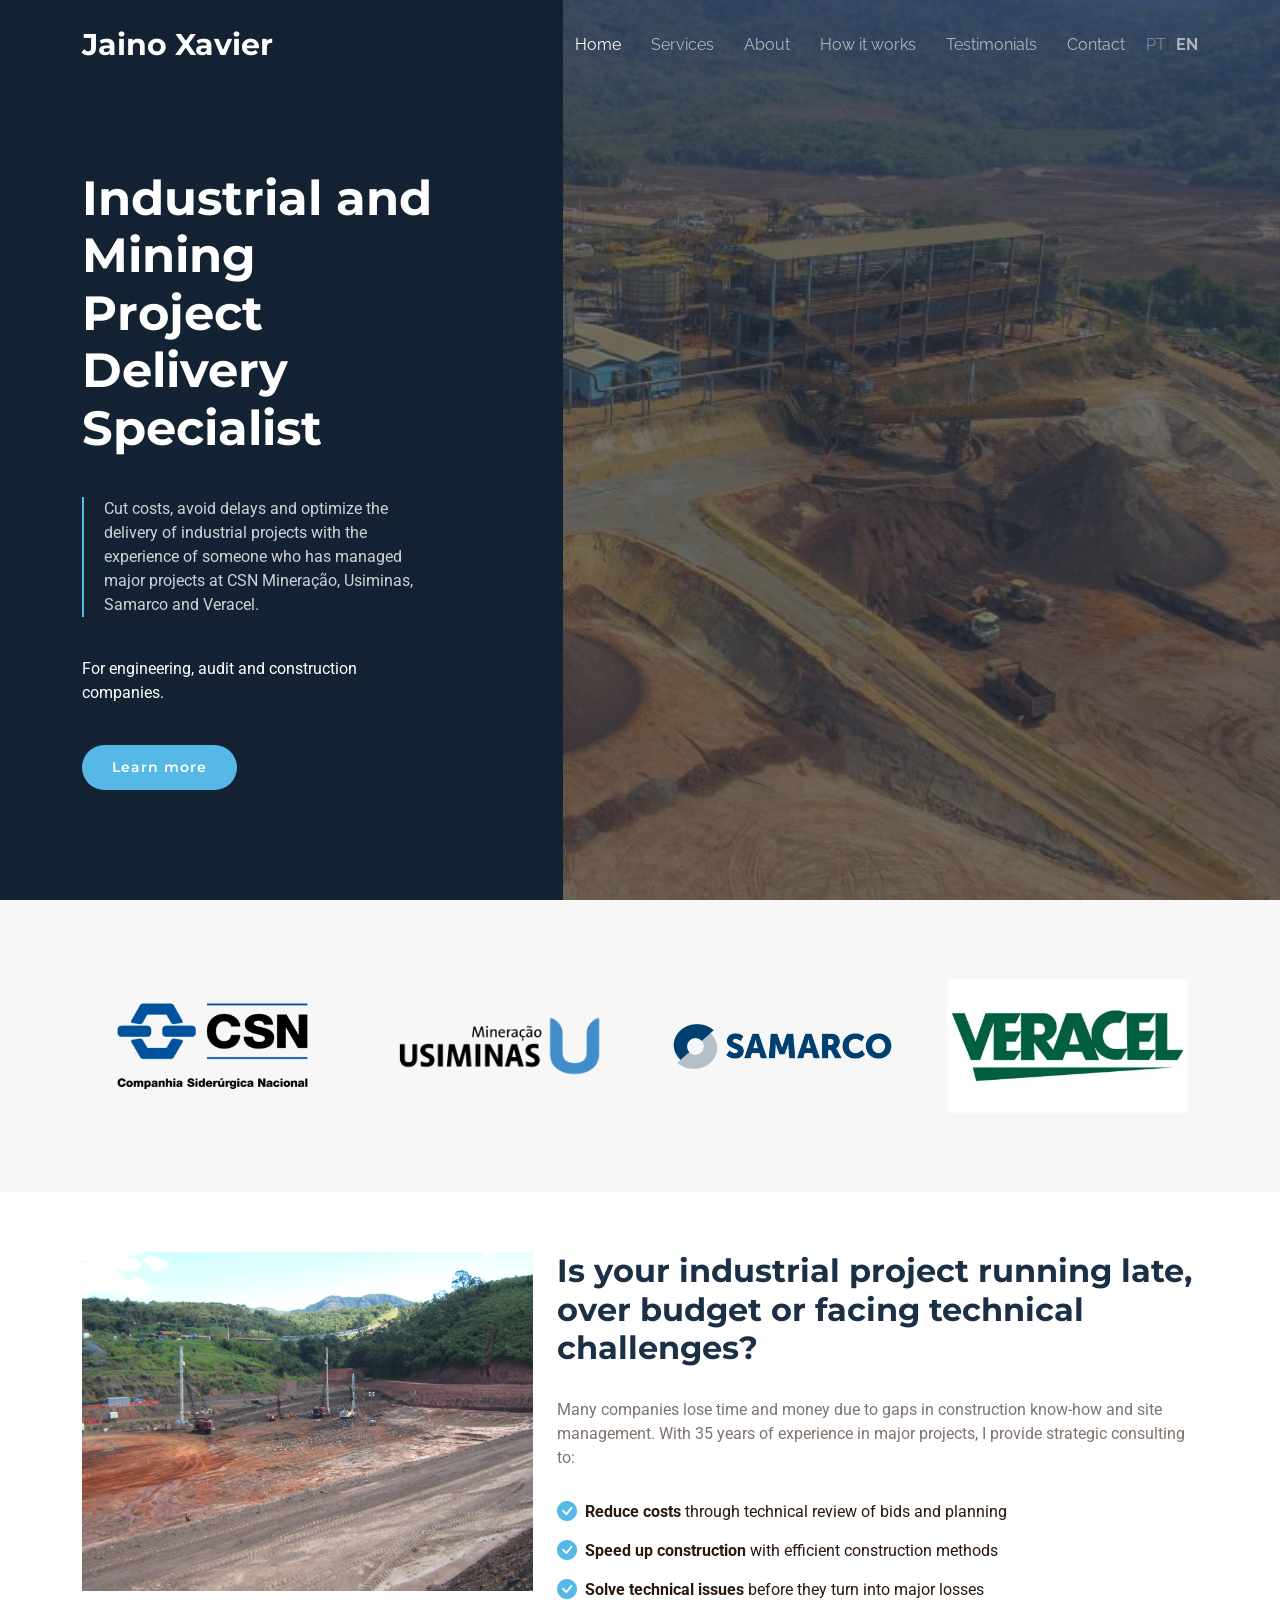
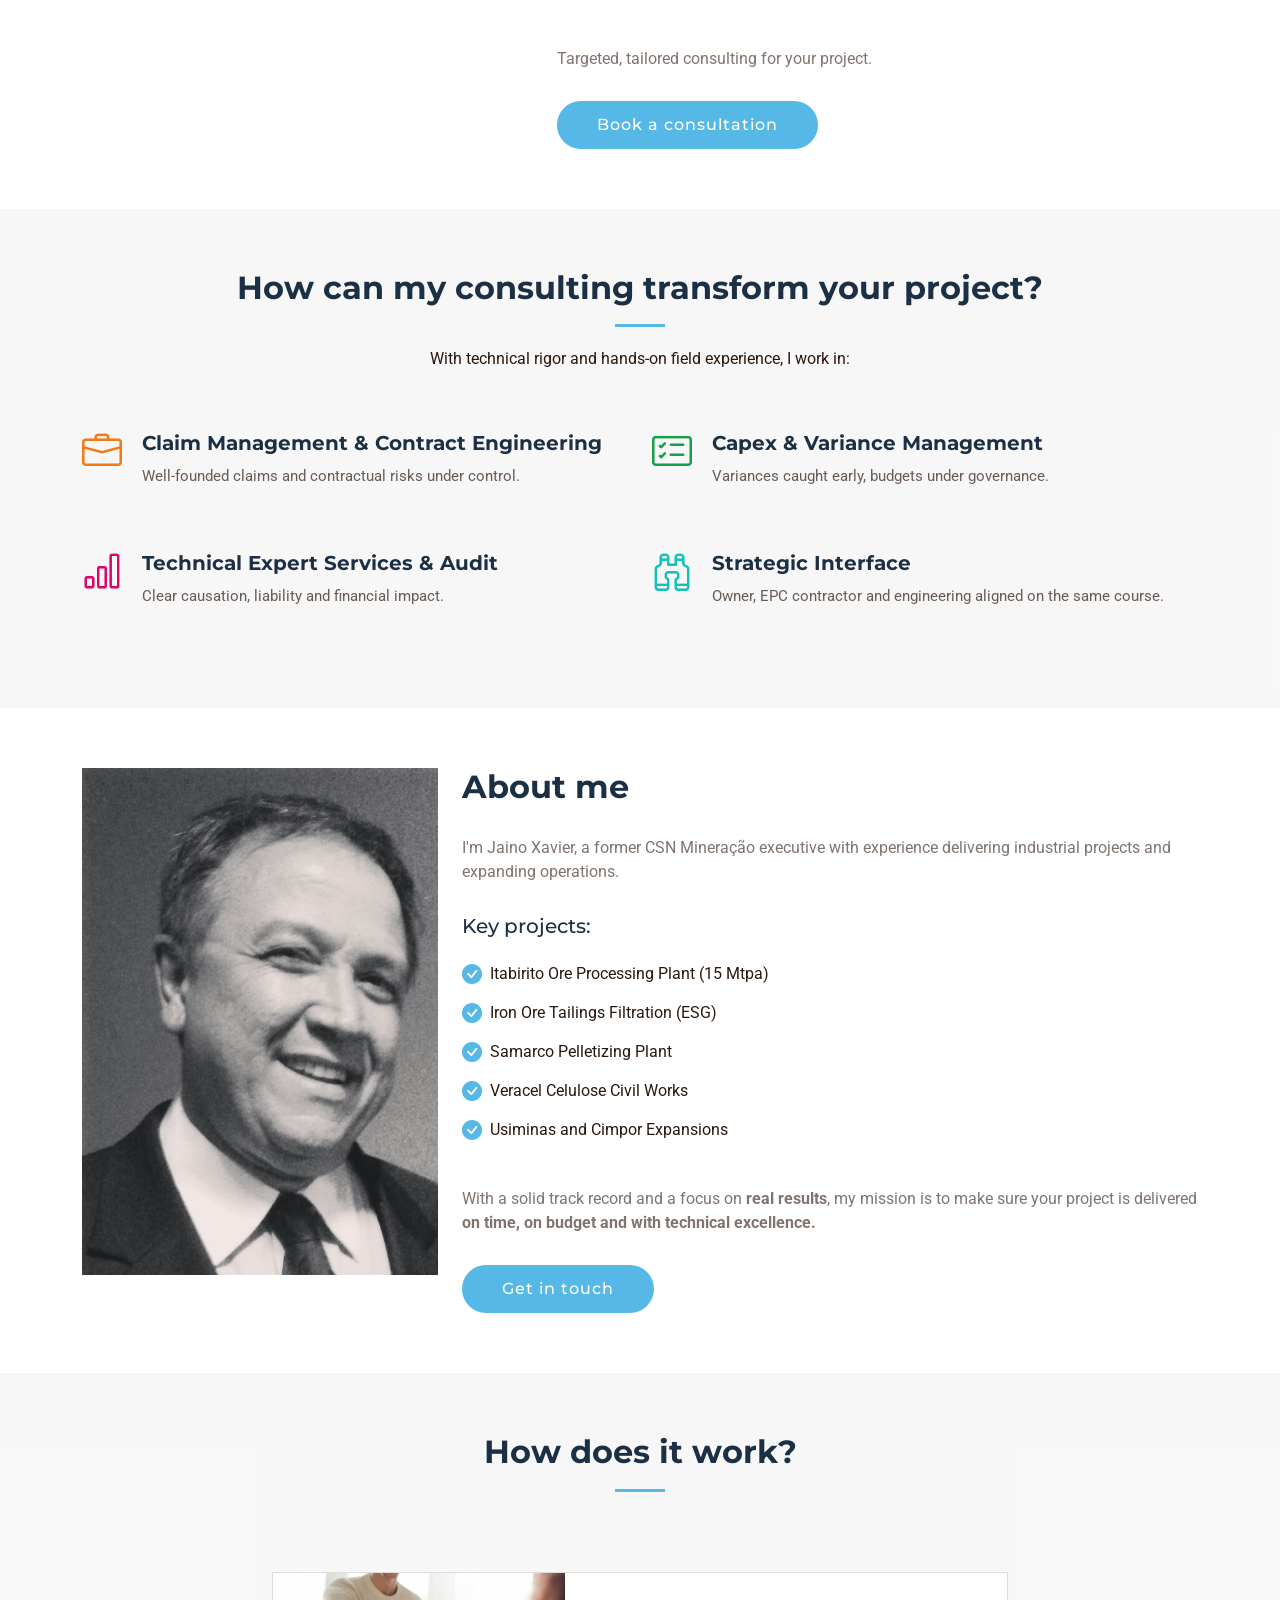
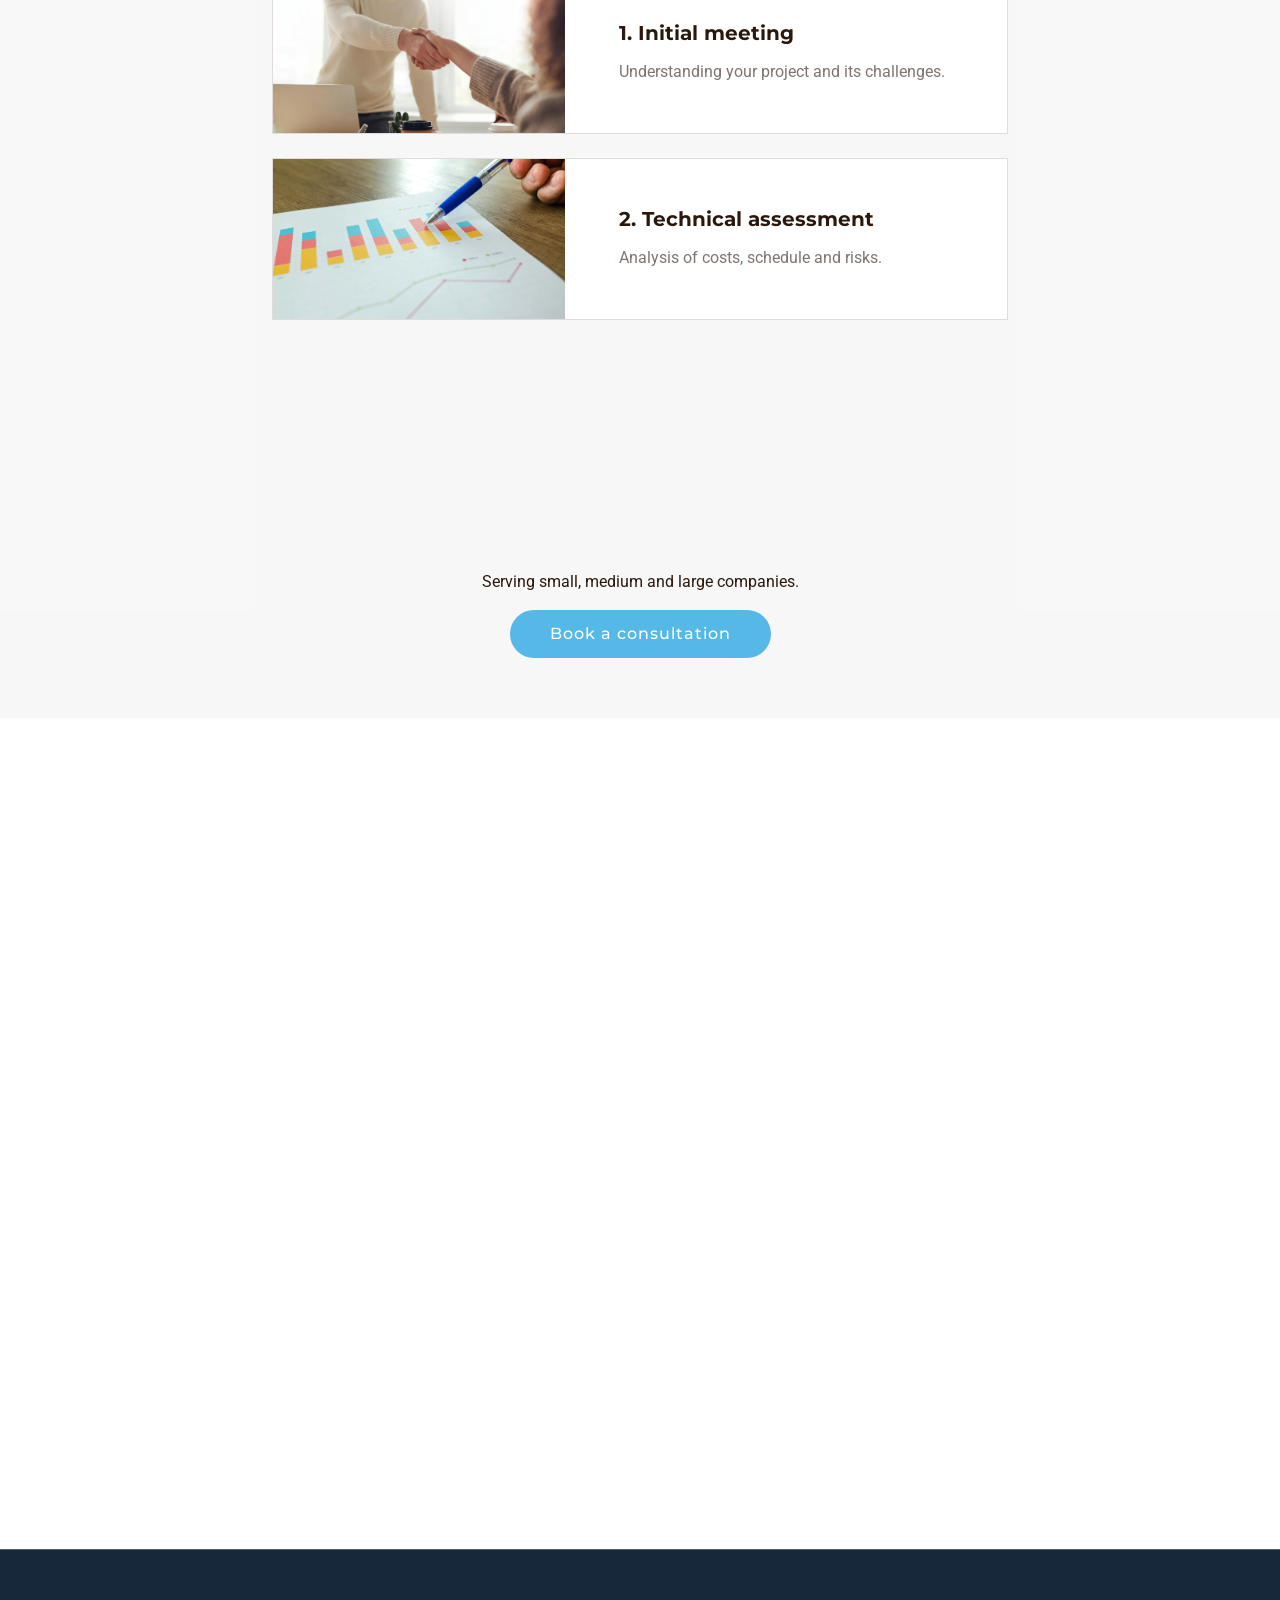
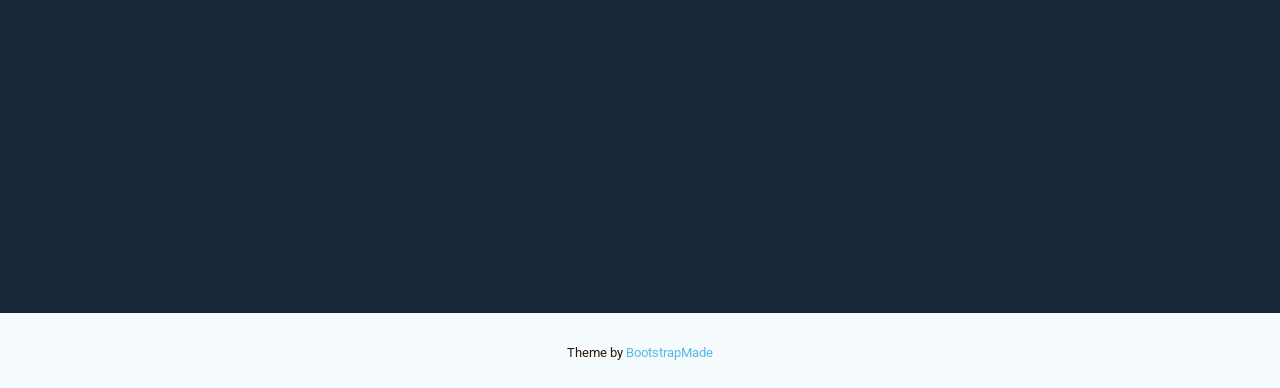
==== en/index.html @ 0fb15912 "Create index.html adicionada versao em ingles" ====
<!DOCTYPE html>
<html lang="en">

<head>
  <meta charset="utf-8">
  <meta content="width=device-width, initial-scale=1.0" name="viewport">
  <title>Jaino Xavier | Engineering & Infrastructure Consulting</title>
  <meta name="description" content="Independent engineering and construction consulting: infrastructure, concessions, water and sanitation, and industrial projects. Claim management, Capex control and technical expert services, with 35 years of experience.">
  <meta name="keywords" content="engineering consulting, construction consultant, construction management, infrastructure, concessions, water and sanitation, industrial projects, mining, claim management, construction claims, contract engineering, Capex management, engineering expert witness, construction audit, project planning, constructability, EPC, Brazil, Jaino Xavier">

  <link rel="alternate" hreflang="pt-BR" href="https://tuia.github.io/jaino/">
  <link rel="alternate" hreflang="en" href="https://tuia.github.io/jaino/en/">
  <link rel="alternate" hreflang="x-default" href="https://tuia.github.io/jaino/">

  <!-- Favicons -->
  <link rel="icon" href="../assets/img/favicon.svg" type="image/svg+xml">
  <link rel="icon" href="../assets/img/favicon-32x32.png" sizes="32x32" type="image/png">
  <link rel="icon" href="../assets/img/favicon-16x16.png" sizes="16x16" type="image/png">
  <link rel="apple-touch-icon" href="../assets/img/apple-touch-icon.png">

  <!-- Fonts -->
  <link href="https://fonts.googleapis.com" rel="preconnect">
  <link href="https://fonts.gstatic.com" rel="preconnect" crossorigin>
  <link href="https://fonts.googleapis.com/css2?family=Roboto:ital,wght@0,100;0,300;0,400;0,500;0,700;0,900;1,100;1,300;1,400;1,500;1,700;1,900&family=Montserrat:ital,wght@0,100;0,200;0,300;0,400;0,500;0,600;0,700;0,800;0,900;1,100;1,200;1,300;1,400;1,500;1,600;1,700;1,800;1,900&family=Raleway:ital,wght@0,100;0,200;0,300;0,400;0,500;0,600;0,700;0,800;0,900;1,100;1,200;1,300;1,400;1,500;1,600;1,700;1,800;1,900&display=swap" rel="stylesheet">

  <!-- Vendor CSS Files -->
  <link href="../assets/vendor/bootstrap/css/bootstrap.min.css" rel="stylesheet">
  <link href="../assets/vendor/bootstrap-icons/bootstrap-icons.css" rel="stylesheet">
  <link href="../assets/vendor/aos/aos.css" rel="stylesheet">
  <link href="../assets/vendor/swiper/swiper-bundle.min.css" rel="stylesheet">

  <!-- Main CSS File -->
  <link href="../assets/css/main.css" rel="stylesheet">

  <!-- Language switcher -->
  <style>
    .navmenu .lang-switch { display: flex; align-items: center; }
    .navmenu .lang-switch span { opacity: .4; }
    .navmenu .lang-switch a { padding-left: 6px; padding-right: 6px; }
    .navmenu .lang-switch a:not(.active-lang) { opacity: .6; }
    .navmenu .lang-switch a:not(.active-lang):hover { opacity: 1; }
    .navmenu .lang-switch a.active-lang { font-weight: 700; }
    @media (max-width: 1199px) { .navmenu .lang-switch { padding: 10px 14px; } .navmenu .lang-switch a { padding: 0 6px; } }
  </style>


  <!-- =======================================================
  * Template Name: Nova
  * Template URL: https://bootstrapmade.com/nova-bootstrap-business-template/
  * Updated: Aug 07 2024 with Bootstrap v5.3.3
  * Author: BootstrapMade.com
  * License: https://bootstrapmade.com/license/
  ======================================================== -->
</head>

<body class="index-page">

  <header id="header" class="header d-flex align-items-center fixed-top">
    <div class="container-fluid container-xl position-relative d-flex align-items-center justify-content-between">

      <a href="./" class="logo d-flex align-items-center">
        <h1 class="sitename">Jaino Xavier</h1>
      </a>

      <nav id="navmenu" class="navmenu">
        <ul>
          <li><a href="./" class="active">Home<br></a></li>
          <li><a href="#servicos">Services</a></li>
          <li><a href="#sobre-mim">About</a></li>
          <li><a href="#como-funciona">How it works</a></li>
          <li><a href="#depoimentos">Testimonials</a></li>
          <li><a href="#contato">Contact</a></li>
          <li class="lang-switch"><a href="../" lang="pt-BR" hreflang="pt-BR" title="Português">PT</a><span>|</span><a href="./" class="active-lang" aria-current="true" lang="en">EN</a></li>
        </ul>
        <i class="mobile-nav-toggle d-xl-none bi bi-list"></i>
      </nav>

    </div>
  </header>

  <main class="main">

    <!-- Hero Section -->
    <section id="hero" class="hero section dark-background">

      <img src="../assets/img/hero-bg.jpg" alt="" data-aos="fade-in">

      <div class="container">
        <div class="row">
          <div class="col-xl-4">
            <h1 data-aos="fade-up">Industrial and Mining Project Delivery Specialist</h1>
            <blockquote data-aos="fade-up" data-aos-delay="100">
              <p>Cut costs, avoid delays and optimize the delivery of industrial projects with the experience of someone who has managed major projects at CSN Mineração, Usiminas, Samarco and Veracel.</p>
            </blockquote>
            <p class="pb-4">For engineering, audit and construction companies.</p>
            <div class="d-flex" data-aos="fade-up" data-aos-delay="200">
              <a href="#servicos" class="btn-get-started">Learn more</a>
            </div>
          </div>
        </div>
      </div>
    </section>

    <!-- Clients Section -->
    <section id="clients" class="clients section background-gray">
      <!-- <h2 class="text-center mb-4">Trabalhos anteriores</h2> -->
      <div class="container">
        <div><img src="../assets/img/clientes/csn2.png" class="img-fluid" alt=""></div>
        <div><img src="../assets/img/clientes/usiminas.png" class="img-fluid" alt=""></div>
        <div><img src="../assets/img/clientes/samarco.png" class="img-fluid" alt=""></div>
        <div><img src="../assets/img/clientes/veracel.webp" class="img-fluid" alt=""></div>
      </div>
    </section>

    <!-- About Section -->
    <section id="servicos" class="about section">

      <div class="container">
        <div class="row gy-4" data-aos="fade-up" data-aos-delay="100">
          <div class="col-lg-5">
            <img src="../assets/img/site.jpg" class="img-fluid" alt="">
          </div>
          <div class="col-lg-7" data-aos="fade-up" data-aos-delay="200">
            <div class="content">
              <h3>Is your industrial project running late, over budget or facing technical challenges?</h3>
              <p>
                Many companies lose time and money due to gaps in construction know-how and site management. With 35 years of experience in major projects, I provide strategic consulting to:
              </p>
              <ul>
                <li><i class="bi bi-check-circle-fill"></i> <span><strong>Reduce costs</strong> through technical review of bids and planning</span></li>
                <li><i class="bi bi-check-circle-fill"></i> <span><strong>Speed up construction</strong> with efficient construction methods</span></li>
                <li><i class="bi bi-check-circle-fill"></i> <span><strong>Solve technical issues</strong> before they turn into major losses</span></li>
              </ul>
              <div class="mobile-text-center">
                <p>Targeted, tailored consulting for your project.</p>
                <a href="mailto:jainohenrique@gmail.com" class="cta-btn">Book a consultation</a>
              </div>
            </div>
          </div>
        </div>
      </div>
    </section>


    <!-- Services Section -->
    <section id="" class="services section background-gray">

      <!-- Section Title -->
      <div class="container section-title" data-aos="fade-up">
        <h2>How can my consulting transform your project?</h2>
        <p>With technical rigor and hands-on field experience, I work in:</p>
      </div><!-- End Section Title -->

      <div class="container">

        <div class="row gy-4">

          <div class="col-lg-6 col-md-6 service-item d-flex" data-aos="fade-up" data-aos-delay="100">
            <div class="icon flex-shrink-0"><i class="bi bi-briefcase" style="color: #f57813;"></i></div>
            <div>
              <h4 class="title">Claim Management & Contract Engineering</h4>
              <p class="description">Well-founded claims and contractual risks under control.</p>
            </div>
          </div>
          <!-- End Service Item -->

          <div class="col-lg-6 col-md-6 service-item d-flex" data-aos="fade-up" data-aos-delay="200">
            <div class="icon flex-shrink-0"><i class="bi bi-card-checklist" style="color: #15a04a;"></i></div>
            <div>
              <h4 class="title">Capex & Variance Management</h4>
              <p class="description">Variances caught early, budgets under governance.</p>
            </div>
          </div><!-- End Service Item -->

          <div class="col-lg-6 col-md-6 service-item d-flex" data-aos="fade-up" data-aos-delay="300">
            <div class="icon flex-shrink-0"><i class="bi bi-bar-chart" style="color: #d90769;"></i></div>
            <div>
              <h4 class="title">Technical Expert Services & Audit</h4>
              <p class="description">Clear causation, liability and financial impact.</p>
            </div>
          </div><!-- End Service Item -->

          <div class="col-lg-6 col-md-6 service-item d-flex" data-aos="fade-up" data-aos-delay="400">
            <div class="icon flex-shrink-0"><i class="bi bi-binoculars" style="color: #15bfbc;"></i></div>
            <div>
              <h4 class="title">Strategic Interface</h4>
              <p class="description">Owner, EPC contractor and engineering aligned on the same course.</p>
            </div>
          </div><!-- End Service Item -->


        </div>

      </div>

    </section><!-- /Services Section -->


    <!-- About Section -->
    <section id="sobre-mim" class="about section">

      <div class="container">
        <div class="row gy-4" data-aos="fade-up" data-aos-delay="100">
          <div class="col-lg-4">
            <img src="../assets/img/profile-pic.JPG" class="img-fluid" alt="">
          </div>
          <div class="col-lg-8" data-aos="fade-up" data-aos-delay="200">
            <div class="content">
              <h3>About me</h3>
              <p>
                I'm Jaino Xavier, a former CSN Mineração executive with experience delivering industrial projects and expanding operations.
              </p>
              <h5 class="mb-4">Key projects:</h5>
              <ul>
                <li><i class="bi bi-check-circle-fill"></i> <span>Itabirito Ore Processing Plant (15 Mtpa)</span></li>
                <li><i class="bi bi-check-circle-fill"></i> <span>Iron Ore Tailings Filtration (ESG)</span></li>
                <li><i class="bi bi-check-circle-fill"></i> <span>Samarco Pelletizing Plant</span></li>
                <li><i class="bi bi-check-circle-fill"></i> <span>Veracel Celulose Civil Works</span></li>
                <li><i class="bi bi-check-circle-fill"></i> <span>Usiminas and Cimpor Expansions</span></li>
              </ul>
              <div class="mobile-text-center">
                <p>With a solid track record and a focus on <strong>real results</strong>, my mission is to make sure your project is delivered <strong>on time, on budget and with technical excellence.</strong></p>
                <a href="mailto:jainohenrique@gmail.com" class="cta-btn">Get in touch</a>
              </div>
            </div>
          </div>
        </div>
      </div>
    </section>


    <!-- Service Cards Section -->
    <section id="como-funciona" class="service-cards section background-gray">

      <div class="container section-title" data-aos="fade-up">
        <h2>How does it work?</h2>
      </div>

      <div class="container">
        <div class="row gy-4">
          <div class="col-md-8 offset-md-2">

            <div class="card-item mb-4" data-aos="fade-up" data-aos-delay="100">
              <div class="row">
                <div class="col-xl-5">
                  <div class="card-bg"><img src="../assets/img/reuniao.jpg" alt=""></div>
                </div>
                <div class="col-xl-7 d-flex align-items-center">
                  <div class="card-body">
                    <h4 class="card-title">1. Initial meeting</h4>
                    <p>Understanding your project and its challenges.</p>
                  </div>
                </div>
              </div>
            </div><!-- End Card Item -->

              <div class="card-item mb-4" data-aos="fade-up" data-aos-delay="100">
                <div class="row">
                  <div class="col-xl-5">
                    <div class="card-bg"><img src="../assets/img/analise.jpg" alt=""></div>
                  </div>
                  <div class="col-xl-7 d-flex align-items-center">
                    <div class="card-body">
                      <h4 class="card-title">2. Technical assessment</h4>
                      <p>Analysis of costs, schedule and risks.</p>
                    </div>
                  </div>
                </div>
              </div><!-- End Card Item -->

              <div class="card-item mb-4" data-aos="fade-up" data-aos-delay="100">
                <div class="row">
                  <div class="col-xl-5">
                    <div class="card-bg"><img src="../assets/img/consultoria.jpg" alt=""></div>
                  </div>
                  <div class="col-xl-7 d-flex align-items-center">
                    <div class="card-body">
                      <h4 class="card-title">3. Strategic consulting</h4>
                      <p>Technical solutions to optimize your project.</p>
                    </div>
                  </div>
                </div>
              </div><!-- End Card Item -->

              <div class="text-center" style="padding-top: 40px;">
                <p>Serving small, medium and large companies.</p>
                <a href="mailto:jainohenrique@gmail.com" class="cta-btn">Book a consultation</a>
              </div>

          </div>
        </div>
      </div>

    </section><!-- /Service Cards Section -->

    <!-- Testimonials Section -->
    <section id="depoimentos" class="testimonials section">

      <!-- Section Title -->
      <div class="container section-title" data-aos="fade-up">
        <h2>Testimonials</h2>
      </div><!-- End Section Title -->

      <div class="container" data-aos="fade-up" data-aos-delay="100">

        <div class="swiper init-swiper">
          <script type="application/json" class="swiper-config">
            {
              "loop": true,
              "speed": 600,
              "autoplay": {
                "delay": 5000
              },
              "slidesPerView": "auto",
              "pagination": {
                "el": ".swiper-pagination",
                "type": "bullets",
                "clickable": true
              },
              "breakpoints": {
                "320": {
                  "slidesPerView": 1,
                  "spaceBetween": 40
                },
                "1200": {
                  "slidesPerView": 3,
                  "spaceBetween": 1
                }
              }
            }
          </script>
          <div class="swiper-wrapper">

            <div class="swiper-slide">
              <div class="testimonial-item">
                <div class="stars">
                  <i class="bi bi-star-fill"></i><i class="bi bi-star-fill"></i><i class="bi bi-star-fill"></i><i class="bi bi-star-fill"></i><i class="bi bi-star-fill"></i>
                </div>
                <p>
                  Jaino is an excellent manager with exceptional skills in leading and guiding teams.
                </p>
                <div class="profile mt-auto">
                  <img src="../assets/img/depoimentos/renato.jpeg" class="testimonial-img" alt="">
                  <h3>Renato F</h3>
                  <h4>Project Coordinator</h4>
                </div>
              </div>
            </div><!-- End testimonial item -->

            <div class="swiper-slide">
              <div class="testimonial-item">
                <div class="stars">
                  <i class="bi bi-star-fill"></i><i class="bi bi-star-fill"></i><i class="bi bi-star-fill"></i><i class="bi bi-star-fill"></i><i class="bi bi-star-fill"></i>
                </div>
                <p>
                  Jaino is an excellent professional with extensive experience in project management and delivery. We worked together at the CSN group on the engineering and delivery of infrastructure works, electromechanical installation and commissioning.
                </p>
                <div class="profile mt-auto">
                  <img src="../assets/img/depoimentos/fabiano.jpeg" class="testimonial-img" alt="">
                  <h3>Fabiano Malta da Silva</h3>
                  <h4>Maintenance Manager at Samarco</h4>
                </div>
              </div>
            </div><!-- End testimonial item -->

            <div class="swiper-slide">
              <div class="testimonial-item">
                <div class="stars">
                  <i class="bi bi-star-fill"></i><i class="bi bi-star-fill"></i><i class="bi bi-star-fill"></i><i class="bi bi-star-fill"></i><i class="bi bi-star-fill"></i>
                </div>
                <p>
                  Jaino is an excellent professional who knows better than anyone how to lead a multidisciplinary team, and he has great interpersonal skills. Extensive experience leading projects.
                </p>
                <div class="profile mt-auto">
                  <img src="../assets/img/depoimentos/marcelo.jpeg" class="testimonial-img" alt="">
                  <h3>Marcelo Dutra</h3>
                  <h4>Project Coordinator at CSN</h4>
                </div>
              </div>
            </div><!-- End testimonial item -->

            <div class="swiper-slide">
              <div class="testimonial-item">
                <div class="stars">
                  <i class="bi bi-star-fill"></i><i class="bi bi-star-fill"></i><i class="bi bi-star-fill"></i><i class="bi bi-star-fill"></i><i class="bi bi-star-fill"></i>
                </div>
                <p>
                  Jaino is committed to his deliverables and highly experienced, and most importantly, he fosters a friendly, collaborative work environment.
                </p>
                <div class="profile mt-auto">
                  <img src="../assets/img/depoimentos/kenio.jpeg" class="testimonial-img" alt="">
                  <h3>Kenio Figueiredo</h3>
                  <h4>General Manager of Engineering and Projects at Samarco</h4>
                </div>
              </div>
            </div><!-- End testimonial item -->

            <div class="swiper-slide">
              <div class="testimonial-item">
                <div class="stars">
                  <i class="bi bi-star-fill"></i><i class="bi bi-star-fill"></i><i class="bi bi-star-fill"></i><i class="bi bi-star-fill"></i><i class="bi bi-star-fill"></i>
                </div>
                <p>
                  Jaino is an excellent person and professional, highly skilled at managing conflict and finding the best solutions. Always willing to help!
                </p>
                <div class="profile mt-auto">
                  <img src="../assets/img/depoimentos/marcio.jpeg" class="testimonial-img" alt="">
                  <h3>Márcio Evangelista da Silva</h3>
                  <h4>Specialist Engineer at CSN</h4>
                </div>
              </div>
            </div><!-- End testimonial item -->

          </div>
          <div class="swiper-pagination"></div>
        </div>

      </div>

    </section><!-- /Testimonials Section -->

    <!-- Call To Action Section -->
    <section id="contato" class="call-to-action section dark-background">

      <img src="../assets/img/cta-bg.JPG" alt="">

      <div class="container">
        <div class="row justify-content-center" data-aos="zoom-in" data-aos-delay="100">
          <div class="col-xl-10">
            <div class="text-center">
              <h3>Let's talk and optimize your project!</h3>
              <p>Don't let your project fall behind or go over budget. Let's find the best solution together.</p>
              <a class="cta-btn mb-4" href="https://wa.me/5531984695918">Message me on WhatsApp</a>
              <p>Or email me at <a href="mailto:jainohenrique@gmail.com">jainohenrique@gmail.com</a></p>
            </div>
          </div>
        </div>
      </div>

    </section><!-- /Call To Action Section -->

  </main>

  <footer id="footer" class="footer light-background">
    <div class="container copyright text-center">
      <div class="credits">
        <!-- All the links in the footer should remain intact. -->
        <!-- You can delete the links only if you've purchased the pro version. -->
        <!-- Licensing information: https://bootstrapmade.com/license/ -->
        <!-- Purchase the pro version with working PHP/AJAX contact form: [buy-url] -->
        Theme by <a href="https://bootstrapmade.com/" target="blank">BootstrapMade</a>
      </div>
    </div>
  </footer>

  <!-- Scroll Top -->
  <a href="#" id="scroll-top" class="scroll-top d-flex align-items-center justify-content-center"><i class="bi bi-arrow-up-short"></i></a>

  <!-- Preloader -->
  <div id="preloader"></div>

  <!-- Vendor JS Files -->
  <script src="../assets/vendor/bootstrap/js/bootstrap.bundle.min.js"></script>
  <script src="../assets/vendor/aos/aos.js"></script>
  <script src="../assets/vendor/swiper/swiper-bundle.min.js"></script>
  <script src="../assets/vendor/imagesloaded/imagesloaded.pkgd.min.js"></script>
  <script src="../assets/vendor/isotope-layout/isotope.pkgd.min.js"></script>

  <!-- Main JS File -->
  <script src="../assets/js/main.js"></script>

</body>

</html>
---- assets/css/main.css ----
/**
* Template Name: Nova
* Template URL: https://bootstrapmade.com/nova-bootstrap-business-template/
* Updated: Aug 07 2024 with Bootstrap v5.3.3
* Author: BootstrapMade.com
* License: https://bootstrapmade.com/license/
*/

/*--------------------------------------------------------------
# Font & Color Variables
# Help: https://bootstrapmade.com/color-system/
--------------------------------------------------------------*/
/* Fonts */
:root {
  --default-font: "Roboto",  system-ui, -apple-system, "Segoe UI", Roboto, "Helvetica Neue", Arial, "Noto Sans", "Liberation Sans", sans-serif, "Apple Color Emoji", "Segoe UI Emoji", "Segoe UI Symbol", "Noto Color Emoji";
  --heading-font: "Montserrat",  sans-serif;
  --nav-font: "Raleway",  sans-serif;
}

/* Global Colors - The following color variables are used throughout the website. Updating them here will change the color scheme of the entire website */
:root { 
  --background-color: #ffffff; /* Background color for the entire website, including individual sections */
  --default-color: #2b180d; /* Default color used for the majority of the text content across the entire website */
  --heading-color: #1b2f45; /* Color for headings, subheadings and title throughout the website */
  --accent-color: #56b8e6; /* Accent color that represents your brand on the website. It's used for buttons, links, and other elements that need to stand out */
  --surface-color: #ffffff; /* The surface color is used as a background of boxed elements within sections, such as cards, icon boxes, or other elements that require a visual separation from the global background. */
  --contrast-color: #ffffff; /* Contrast color for text, ensuring readability against backgrounds of accent, heading, or default colors. */
}

/* Nav Menu Colors - The following color variables are used specifically for the navigation menu. They are separate from the global colors to allow for more customization options */
:root {
  --nav-color: rgba(255, 255, 255, 0.6);  /* The default color of the main navmenu links */
  --nav-hover-color: #ffffff; /* Applied to main navmenu links when they are hovered over or active */
  --nav-mobile-background-color: #ffffff; /* Used as the background color for mobile navigation menu */
  --nav-dropdown-background-color: #ffffff; /* Used as the background color for dropdown items that appear when hovering over primary navigation items */
  --nav-dropdown-color: #212529; /* Used for navigation links of the dropdown items in the navigation menu. */
  --nav-dropdown-hover-color: #56b8e6; /* Similar to --nav-hover-color, this color is applied to dropdown navigation links when they are hovered over. */
}

/* Color Presets - These classes override global colors when applied to any section or element, providing reuse of the sam color scheme. */

.light-background {
  --background-color: #f6fcfe;
  --surface-color: #ffffff;
}

.dark-background {
  --background-color: #17283b;
  --default-color: #ffffff;
  --heading-color: #ffffff;
  --surface-color: #254160;
  --contrast-color: #ffffff;
}

/* Smooth scroll */
:root {
  scroll-behavior: smooth;
}

/*--------------------------------------------------------------
# General Styling & Shared Classes
--------------------------------------------------------------*/
body {
  color: var(--default-color);
  background-color: var(--background-color);
  font-family: var(--default-font);
}

a {
  color: var(--accent-color);
  text-decoration: none;
  transition: 0.3s;
}

a:hover {
  color: color-mix(in srgb, var(--accent-color), transparent 25%);
  text-decoration: none;
}

h1,
h2,
h3,
h4,
h5,
h6 {
  color: var(--heading-color);
  font-family: var(--heading-font);
}


/*--------------------------------------------------------------
# Global Header
--------------------------------------------------------------*/
.header {
  --background-color: rgba(255, 255, 255, 0);
  --heading-color: #ffffff;
  color: var(--default-color);
  background-color: var(--background-color);
  padding: 15px 0;
  transition: all 0.5s;
  z-index: 997;
}

.header .logo h1 {
  font-size: 30px;
  margin: 0;
  font-weight: 700;
  color: var(--heading-color);
}

.scrolled .header {
  box-shadow: 0px 0 18px rgba(0, 0, 0, 0.1);
}

/* Global Header on Scroll
------------------------------*/
.scrolled .header {
  --background-color: rgba(23, 40, 59, 0.9);
}

/*--------------------------------------------------------------
# Navigation Menu
--------------------------------------------------------------*/
/* Navmenu - Desktop */
@media (min-width: 1200px) {
  .navmenu {
    padding: 0;
  }

  .navmenu ul {
    margin: 0;
    padding: 0;
    display: flex;
    list-style: none;
    align-items: center;
  }

  .navmenu li {
    position: relative;
  }

  .navmenu a,
  .navmenu a:focus {
    color: var(--nav-color);
    padding: 18px 15px;
    font-size: 16px;
    font-family: var(--nav-font);
    font-weight: 400;
    display: flex;
    align-items: center;
    justify-content: space-between;
    white-space: nowrap;
    transition: 0.3s;
  }

  .navmenu a i,
  .navmenu a:focus i {
    font-size: 12px;
    line-height: 0;
    margin-left: 5px;
    transition: 0.3s;
  }

  .navmenu li:last-child a {
    padding-right: 0;
  }

  .navmenu li:hover>a,
  .navmenu .active,
  .navmenu .active:focus {
    color: var(--nav-hover-color);
  }
}

/* Navmenu - Mobile */
@media (max-width: 1199px) {
  .mobile-nav-toggle {
    color: var(--nav-color);
    font-size: 28px;
    line-height: 0;
    margin-right: 10px;
    cursor: pointer;
    transition: color 0.3s;
  }

  .navmenu {
    padding: 0;
    z-index: 9997;
  }

  .navmenu ul {
    display: none;
    list-style: none;
    position: absolute;
    inset: 60px 20px 20px 20px;
    padding: 10px 0;
    margin: 0;
    border-radius: 6px;
    background-color: var(--nav-mobile-background-color);
    overflow-y: auto;
    transition: 0.3s;
    z-index: 9998;
    box-shadow: 0px 0px 30px rgba(0, 0, 0, 0.1);
  }

  .navmenu a,
  .navmenu a:focus {
    color: var(--nav-dropdown-color);
    padding: 10px 20px;
    font-family: var(--nav-font);
    font-size: 17px;
    font-weight: 500;
    display: flex;
    align-items: center;
    justify-content: space-between;
    white-space: nowrap;
    transition: 0.3s;
  }

  .navmenu a i,
  .navmenu a:focus i {
    font-size: 12px;
    line-height: 0;
    margin-left: 5px;
    width: 30px;
    height: 30px;
    display: flex;
    align-items: center;
    justify-content: center;
    border-radius: 50%;
    transition: 0.3s;
    background-color: color-mix(in srgb, var(--accent-color), transparent 90%);
  }

  .navmenu a i:hover,
  .navmenu a:focus i:hover {
    background-color: var(--accent-color);
    color: var(--contrast-color);
  }

  .navmenu a:hover,
  .navmenu .active,
  .navmenu .active:focus {
    color: var(--nav-dropdown-hover-color);
  }

  .navmenu .active i,
  .navmenu .active:focus i {
    background-color: var(--accent-color);
    color: var(--contrast-color);
    transform: rotate(180deg);
  }

  .mobile-nav-active {
    overflow: hidden;
  }

  .mobile-nav-active .mobile-nav-toggle {
    color: #fff;
    position: absolute;
    font-size: 32px;
    top: 15px;
    right: 15px;
    margin-right: 0;
    z-index: 9999;
  }

  .mobile-nav-active .navmenu {
    position: fixed;
    overflow: hidden;
    inset: 0;
    background: rgba(33, 37, 41, 0.8);
    transition: 0.3s;
  }

  .mobile-nav-active .navmenu>ul {
    display: block;
  }
}

/*--------------------------------------------------------------
# Global Footer
--------------------------------------------------------------*/
.footer {
  color: var(--default-color);
  background-color: var(--background-color);
  font-size: 14px;
  position: relative;
}

.footer .copyright {
  padding-top: 25px;
  padding-bottom: 25px;
}

.footer .copyright p {
  margin-bottom: 0;
}

.footer .credits {
  margin-top: 5px;
  font-size: 13px;
}

/*--------------------------------------------------------------
# Preloader
--------------------------------------------------------------*/
#preloader {
  position: fixed;
  inset: 0;
  z-index: 9999;
  overflow: hidden;
  background-color: var(--background-color);
  transition: all 0.6s ease-out;
}

#preloader:before {
  content: "";
  position: fixed;
  top: calc(50% - 30px);
  left: calc(50% - 30px);
  border: 6px solid var(--accent-color);
  border-top-color: color-mix(in srgb, var(--accent-color), transparent 90%);
  border-radius: 50%;
  width: 60px;
  height: 60px;
  animation: animate-preloader 1s linear infinite;
}

@keyframes animate-preloader {
  0% {
    transform: rotate(0deg);
  }

  100% {
    transform: rotate(360deg);
  }
}

/*--------------------------------------------------------------
# Scroll Top Button
--------------------------------------------------------------*/
.scroll-top {
  position: fixed;
  visibility: hidden;
  opacity: 0;
  right: 15px;
  bottom: 15px;
  z-index: 99999;
  background-color: var(--accent-color);
  width: 40px;
  height: 40px;
  border-radius: 4px;
  transition: all 0.4s;
}

.scroll-top i {
  font-size: 24px;
  color: var(--contrast-color);
  line-height: 0;
}

.scroll-top:hover {
  background-color: color-mix(in srgb, var(--accent-color), transparent 20%);
  color: var(--contrast-color);
}

.scroll-top.active {
  visibility: visible;
  opacity: 1;
}

/*--------------------------------------------------------------
# Disable aos animation delay on mobile devices
--------------------------------------------------------------*/
@media screen and (max-width: 768px) {
  [data-aos-delay] {
    transition-delay: 0 !important;
  }
}

/*--------------------------------------------------------------
# Global Sections
--------------------------------------------------------------*/
section,
.section {
  color: var(--default-color);
  background-color: var(--background-color);
  padding: 60px 0;
  scroll-margin-top: 100px;
  overflow: clip;
}

@media (max-width: 1199px) {

  section,
  .section {
    scroll-margin-top: 66px;
  }
}

/*--------------------------------------------------------------
# Global Section Titles
--------------------------------------------------------------*/
.section-title {
  text-align: center;
  padding-bottom: 60px;
  position: relative;
}

.section-title h2 {
  font-size: 32px;
  font-weight: 700;
  margin-bottom: 20px;
  padding-bottom: 20px;
  position: relative;
}

.section-title h2:after {
  content: "";
  position: absolute;
  display: block;
  width: 50px;
  height: 3px;
  background: var(--accent-color);
  left: 0;
  right: 0;
  bottom: 0;
  margin: auto;
}

.section-title p {
  margin-bottom: 0;
}

/*--------------------------------------------------------------
# Hero Section
--------------------------------------------------------------*/
.hero {
  width: 100%;
  min-height: 100vh;
  position: relative;
  padding: 120px 0 60px;
  display: flex;
  align-items: center;
}

@media (min-width: 1200px) {
  .hero:after {
    position: absolute;
    content: "";
    width: 44%;
    background-image: linear-gradient(180deg, color-mix(in srgb, var(--background-color), transparent 15%), color-mix(in srgb, var(--background-color), transparent 15%) 100%), linear-gradient(180deg, rgb(0, 0, 0), rgb(0, 0, 0) 100%);
    top: 0;
    bottom: 0;
    z-index: 2;
  }
}

.hero:before {
  position: absolute;
  content: "";
  background: color-mix(in srgb, var(--background-color), transparent 40%);
  inset: 0;
  z-index: 2;
}

.hero img {
  position: absolute;
  inset: 0;
  display: block;
  width: 100%;
  height: 100%;
  object-fit: cover;
  z-index: 1;
}

.hero .container,
.hero .container-fluid {
  z-index: 3;
  position: relative;
}

.hero h1 {
  margin: 0;
  font-size: 3rem;
  font-weight: 700;
}

.hero blockquote {
  color: color-mix(in srgb, var(--default-color), transparent 20%);
  padding-left: 20px;
  border-left: 2px solid var(--accent-color);
  margin: 40px 0;
}

.hero .btn-get-started {
  color: var(--contrast-color);
  background: var(--accent-color);
  font-family: var(--heading-font);
  font-weight: 600;
  font-size: 14px;
  letter-spacing: 1px;
  display: inline-block;
  padding: 12px 30px;
  border-radius: 50px;
  transition: 0.5s;
}

.hero .btn-get-started:hover {
  background: color-mix(in srgb, var(--accent-color) 90%, white 15%);
}

@media (max-width: 640px) {
  .hero h1 {
    font-size: 28px;
    line-height: 36px;
  }

  .hero .btn-get-started {
    font-size: 13px;
  }
}

/*--------------------------------------------------------------
# Background gray
--------------------------------------------------------------*/

.background-gray {
  background-color: color-mix(in srgb, var(--default-color), transparent 97%);
}

/*--------------------------------------------------------------
# Services Section
--------------------------------------------------------------*/
.services .service-item {
  position: relative;
  height: 100%;
  margin-bottom: 30px;
}

.services .service-item .icon {
  margin-right: 20px;
}

.services .service-item .icon i {
  color: var(--accent-color);
  font-size: 40px;
  line-height: 0;
  transition: 0.3s;
}

.services .service-item:hover .icon i {
  color: var(--accent-color);
}

.services .service-item .title {
  color: var(--heading-color);
  font-weight: 700;
  margin-bottom: 10px;
  font-size: 20px;
  transition: 0.3s;
}

.services .service-item .description {
  font-size: 15px;
  color: color-mix(in srgb, var(--default-color), transparent 30%);
  margin-bottom: 10px;
}

.services .service-item .readmore {
  display: flex;
  align-items: center;
  color: color-mix(in srgb, var(--default-color), transparent 50%);
  transition: 0.3s;
  font-weight: 700;
  font-size: 14px;
}

.services .service-item .readmore i {
  margin-left: 8px;
}

.services .service-item:hover .title,
.services .service-item:hover .readmore,
.services .service-item:hover .icon i {
  color: var(--accent-color);
}

/*--------------------------------------------------------------
# Call To Action Section
--------------------------------------------------------------*/
.call-to-action {
  padding: 80px 0;
  position: relative;
  clip-path: inset(0);
}

.call-to-action img {
  position: fixed;
  top: 0;
  left: 0;
  display: block;
  width: 100%;
  height: 100%;
  object-fit: cover;
  z-index: 1;
}

.call-to-action:before {
  content: "";
  background: color-mix(in srgb, var(--background-color), transparent 50%);
  position: absolute;
  inset: 0;
  z-index: 2;
}

.call-to-action .container {
  position: relative;
  z-index: 3;
}

.call-to-action h3 {
  font-size: 28px;
  font-weight: 700;
  color: var(--default-color);
}

.call-to-action p {
  color: var(--default-color);
}

.cta-btn {
  background: var(--accent-color);
  color: var(--contrast-color);
  font-family: var(--heading-font);
  font-weight: 500;
  font-size: 16px;
  letter-spacing: 1px;
  display: inline-block;
  padding: 12px 40px;
  border-radius: 50px;
  transition: 0.5s;
}
.call-to-action .cta-btn {
  margin: 10px;
}

.cta-btn:hover {
  background: color-mix(in srgb, var(--accent-color) 90%, black 15%);
  color: var(--contrast-color);
}


/*--------------------------------------------------------------
# About Section
--------------------------------------------------------------*/
.about .content h3 {
  font-size: 2rem;
  font-weight: 700;
}

.about .content p {
  margin: 30px 0;
  color: color-mix(in srgb, var(--default-color), transparent 40%);
}

.about .content ul {
  list-style: none;
  padding: 0;
}

.about .content ul li {
  padding: 0 0 15px 0;
  font-weight: 400;
  display: flex;
}

.about .content ul i {
  color: var(--accent-color);
  font-size: 1.25rem;
  line-height: 1.2;
  margin-right: 0.5rem;
}

/*--------------------------------------------------------------
# Service Cards Section
--------------------------------------------------------------*/
.service-cards .card-item {
  background-color: var(--surface-color);
  border: 1px solid color-mix(in srgb, var(--default-color), transparent 85%);
  position: relative;
  border-radius: 0;
}

.service-cards .card-item .card-bg {
  min-height: 160px;
  position: relative;
}

.service-cards .card-item .card-bg img {
  position: absolute;
  inset: 0;
  display: block;
  width: 100%;
  height: 100%;
  object-fit: cover;
  object-position: center;
  z-index: 1;
}

.service-cards .card-item .card-body {
  padding: 30px;
}

.service-cards .card-item h4 {
  font-weight: 700;
  font-size: 20px;
  margin-bottom: 15px;
}

.service-cards .card-item p {
  color: color-mix(in srgb, var(--default-color), transparent 40%);
  margin: 0;
}

/*--------------------------------------------------------------
# Testimonials Section
--------------------------------------------------------------*/
.testimonials .testimonial-item {
  background-color: var(--surface-color);
  box-shadow: 0px 0 20px rgba(0, 0, 0, 0.1);
  box-sizing: content-box;
  padding: 30px;
  margin: 40px 30px;
  min-height: 320px;
  display: flex;
  flex-direction: column;
  text-align: center;
  transition: 0.3s;
}

.testimonials .testimonial-item .stars {
  margin-bottom: 15px;
}

.testimonials .testimonial-item .stars i {
  color: #ffc107;
  margin: 0 1px;
}

.testimonials .testimonial-item .testimonial-img {
  width: 90px;
  border-radius: 50%;
  border: 4px solid var(--background-color);
  margin: 0 auto;
}

.testimonials .testimonial-item h3 {
  font-size: 18px;
  font-weight: bold;
  margin: 10px 0 5px 0;
}

.testimonials .testimonial-item h4 {
  font-size: 14px;
  color: color-mix(in srgb, var(--default-color), transparent 40%);
  margin: 0;
}

.testimonials .testimonial-item p {
  font-style: italic;
  margin: 0 auto 15px auto;
}

.testimonials .swiper-wrapper {
  height: auto;
}

.testimonials .swiper-pagination {
  margin-top: 20px;
  position: relative;
}

.testimonials .swiper-pagination .swiper-pagination-bullet {
  width: 12px;
  height: 12px;
  background-color: color-mix(in srgb, var(--default-color), transparent 85%);
  opacity: 1;
}

.testimonials .swiper-pagination .swiper-pagination-bullet-active {
  background-color: var(--accent-color);
}

.testimonials .swiper-slide {
  opacity: 0.3;
}

@media (max-width: 1199px) {
  .testimonials .swiper-slide-active {
    opacity: 1;
  }

  .testimonials .swiper-pagination {
    margin-top: 0;
  }

  .testimonials .testimonial-item {
    margin: 40px 20px;
  }
}

@media (min-width: 1200px) {
  .testimonials .swiper-slide-next {
    opacity: 1;
    transform: scale(1.12);
  }
}

/*--------------------------------------------------------------
# Service Details Section
--------------------------------------------------------------*/
.service-details .service-box {
  background-color: var(--surface-color);
  padding: 20px;
  box-shadow: 0px 2px 20px rgba(0, 0, 0, 0.1);
}

.service-details .service-box+.service-box {
  margin-top: 30px;
}

.service-details .service-box h4 {
  font-size: 20px;
  font-weight: 700;
  border-bottom: 2px solid color-mix(in srgb, var(--default-color), transparent 92%);
  padding-bottom: 15px;
  margin-bottom: 15px;
}

.service-details .services-list {
  background-color: var(--surface-color);
}

.service-details .services-list a {
  color: color-mix(in srgb, var(--default-color), transparent 20%);
  background-color: color-mix(in srgb, var(--default-color), transparent 96%);
  display: flex;
  align-items: center;
  padding: 12px 15px;
  margin-top: 15px;
  transition: 0.3s;
}

.service-details .services-list a:first-child {
  margin-top: 0;
}

.service-details .services-list a i {
  font-size: 16px;
  margin-right: 8px;
  color: var(--accent-color);
}

.service-details .services-list a.active {
  color: var(--contrast-color);
  background-color: var(--accent-color);
}

.service-details .services-list a.active i {
  color: var(--contrast-color);
}

.service-details .services-list a:hover {
  background-color: color-mix(in srgb, var(--accent-color), transparent 95%);
  color: var(--accent-color);
}

.service-details .download-catalog a {
  color: var(--default-color);
  display: flex;
  align-items: center;
  padding: 10px 0;
  transition: 0.3s;
  border-top: 1px solid color-mix(in srgb, var(--default-color), transparent 90%);
}

.service-details .download-catalog a:first-child {
  border-top: 0;
  padding-top: 0;
}

.service-details .download-catalog a:last-child {
  padding-bottom: 0;
}

.service-details .download-catalog a i {
  font-size: 24px;
  margin-right: 8px;
  color: var(--accent-color);
}

.service-details .download-catalog a:hover {
  color: var(--accent-color);
}

.service-details .help-box {
  background-color: var(--accent-color);
  color: var(--contrast-color);
  margin-top: 30px;
  padding: 30px 15px;
}

.service-details .help-box .help-icon {
  font-size: 48px;
}

.service-details .help-box h4,
.service-details .help-box a {
  color: var(--contrast-color);
}

.service-details .services-img {
  margin-bottom: 20px;
}

.service-details h3 {
  font-size: 26px;
  font-weight: 700;
}

.service-details p {
  font-size: 15px;
}

.service-details ul {
  list-style: none;
  padding: 0;
  font-size: 15px;
}

.service-details ul li {
  padding: 5px 0;
  display: flex;
  align-items: center;
}

.service-details ul i {
  font-size: 20px;
  margin-right: 8px;
  color: var(--accent-color);
}



/*--------------------------------------------------------------
# Clients Section
--------------------------------------------------------------*/
.clients .container {
  display: flex;
  align-items: center;
  justify-content: space-between;
  gap: 24px;
  flex-wrap: wrap;
}
.clients .container div {
  flex: 20%;
}
@media (max-width: 640px) {
  .clients .container div { flex: 40%;}
  .mobile-text-center {text-align: center;}
}
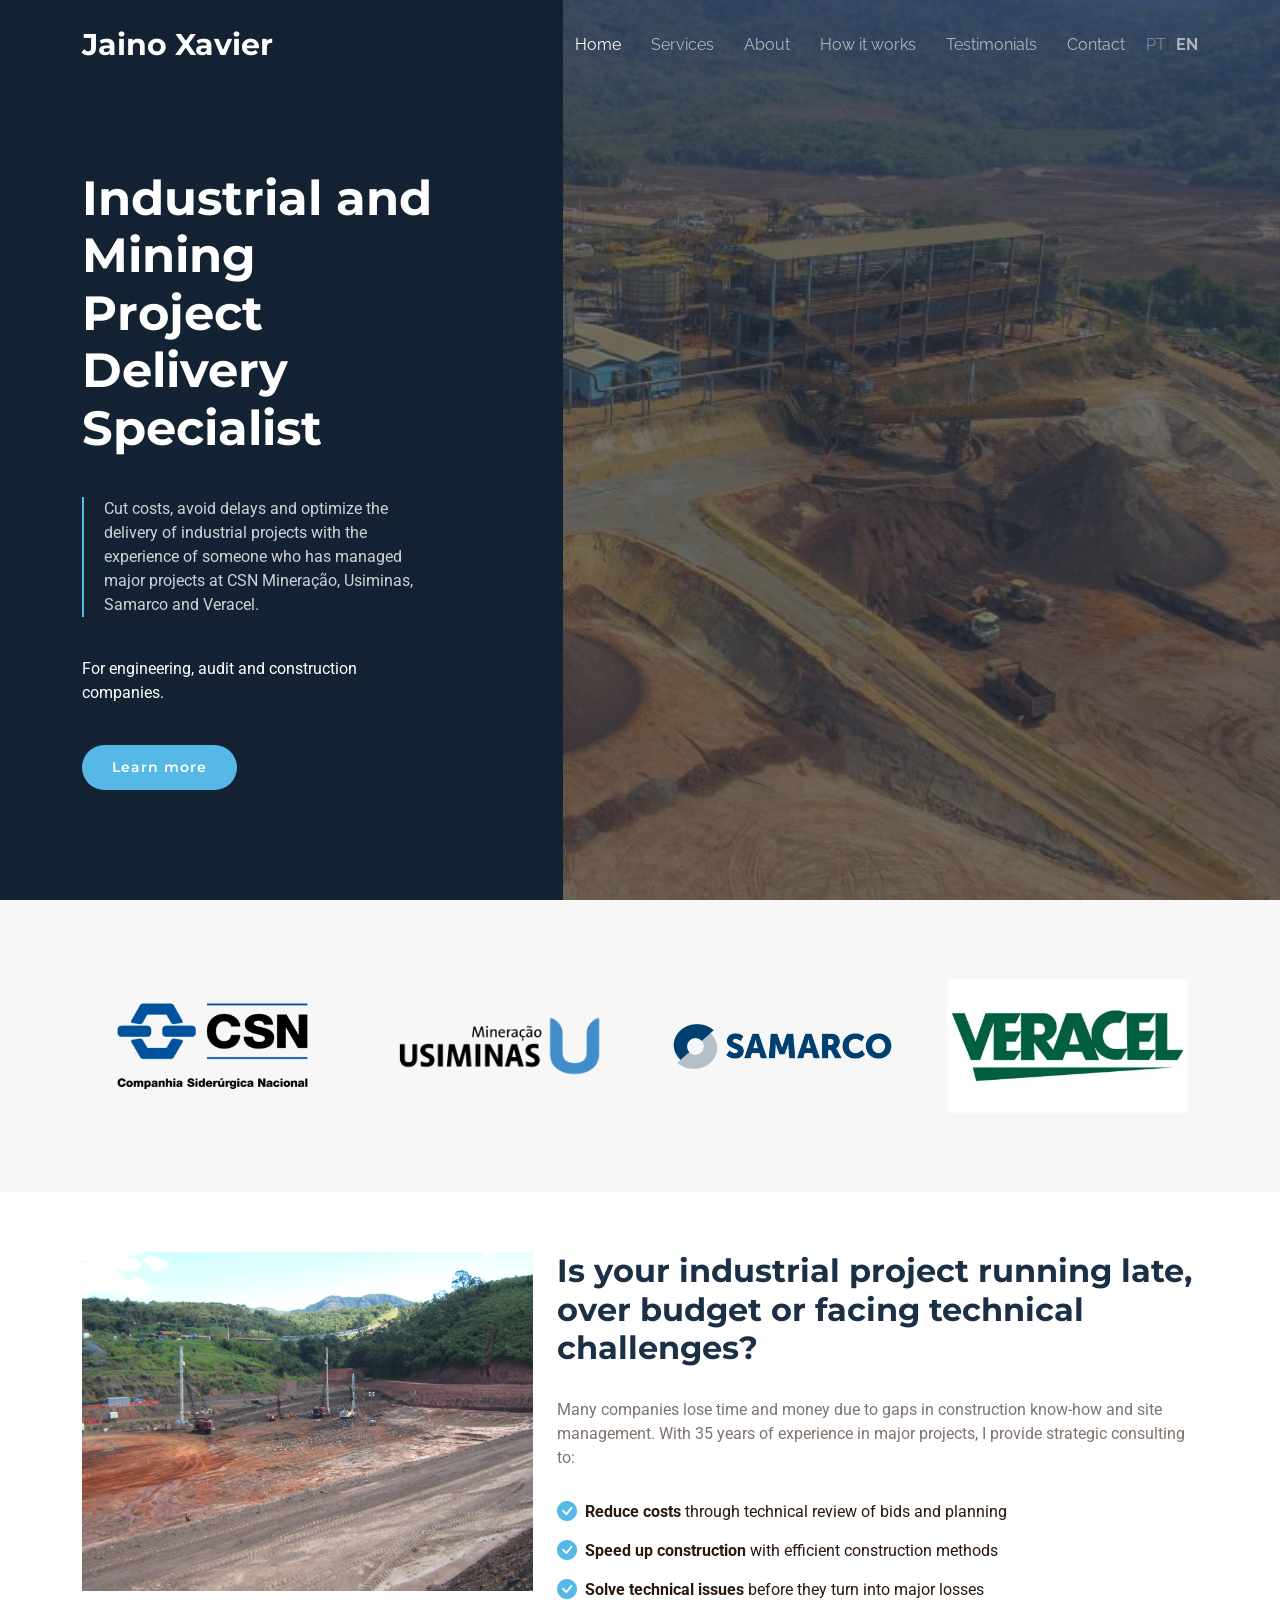
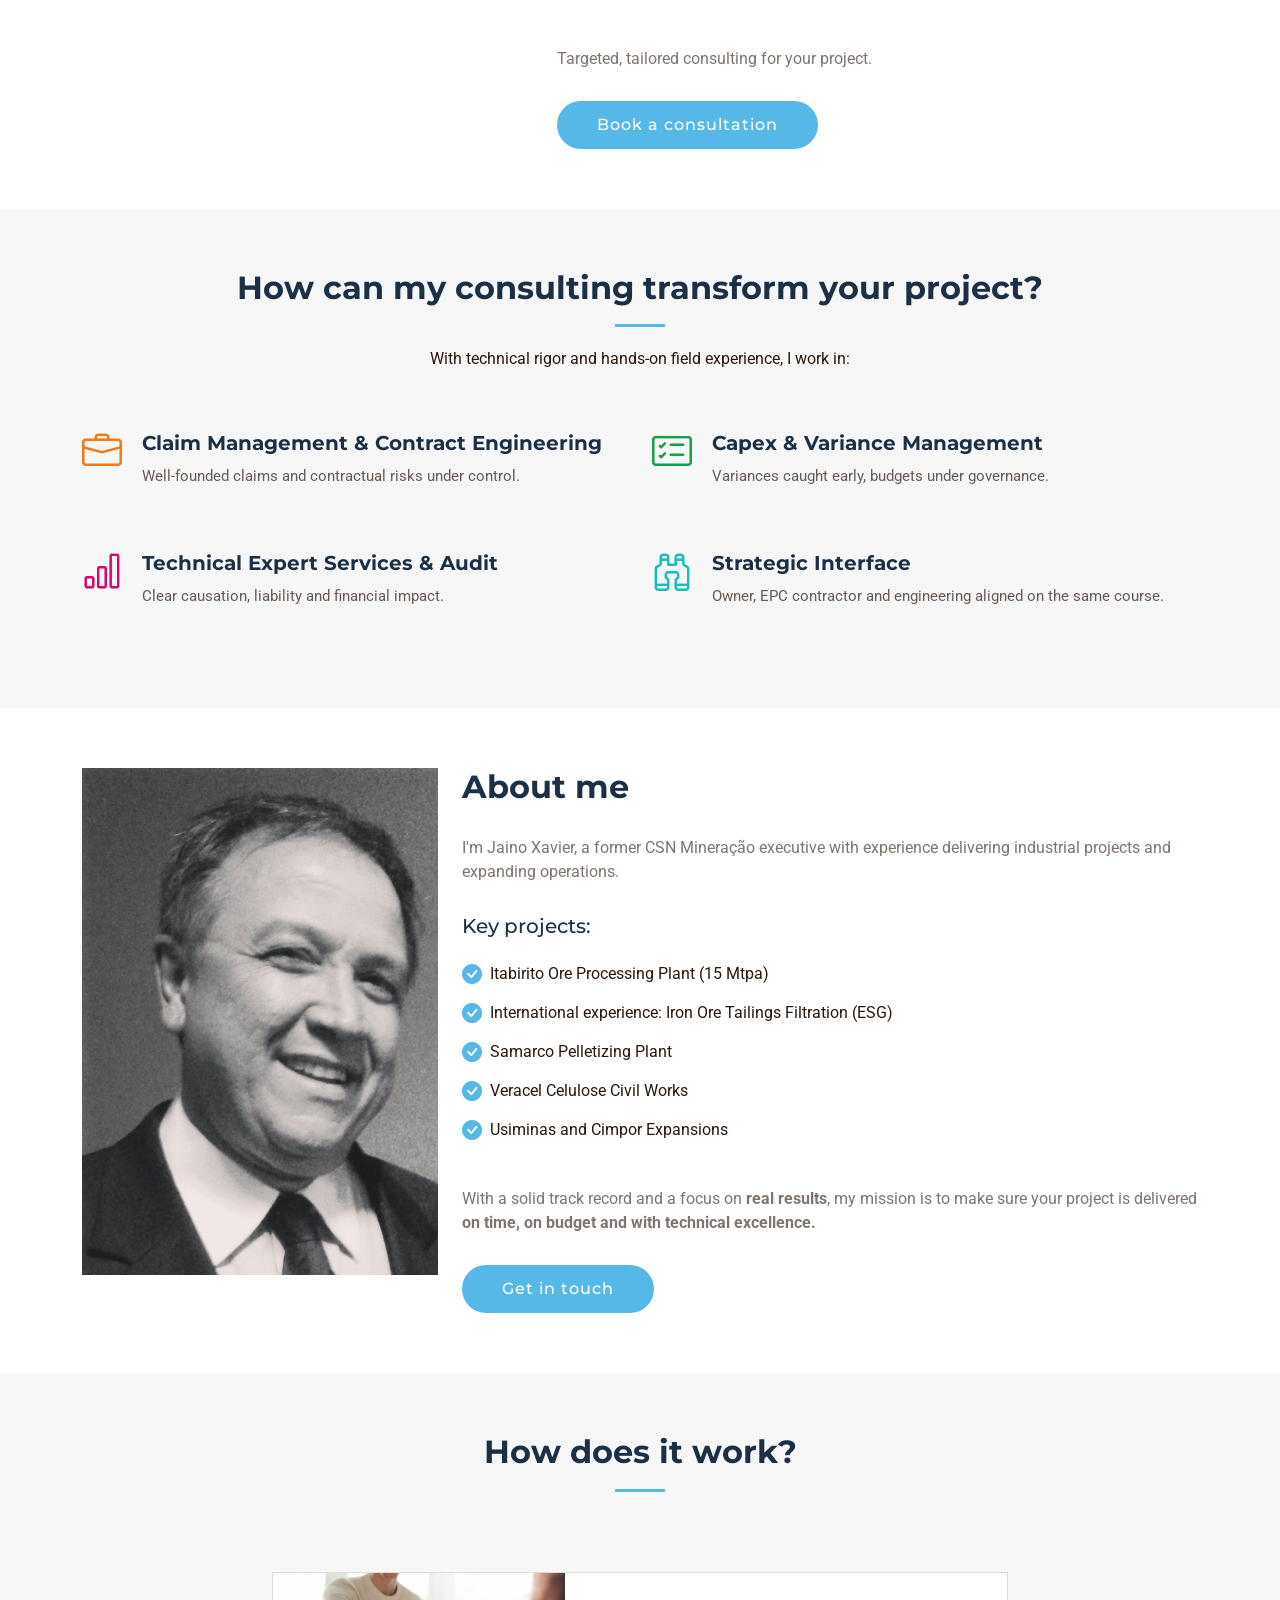
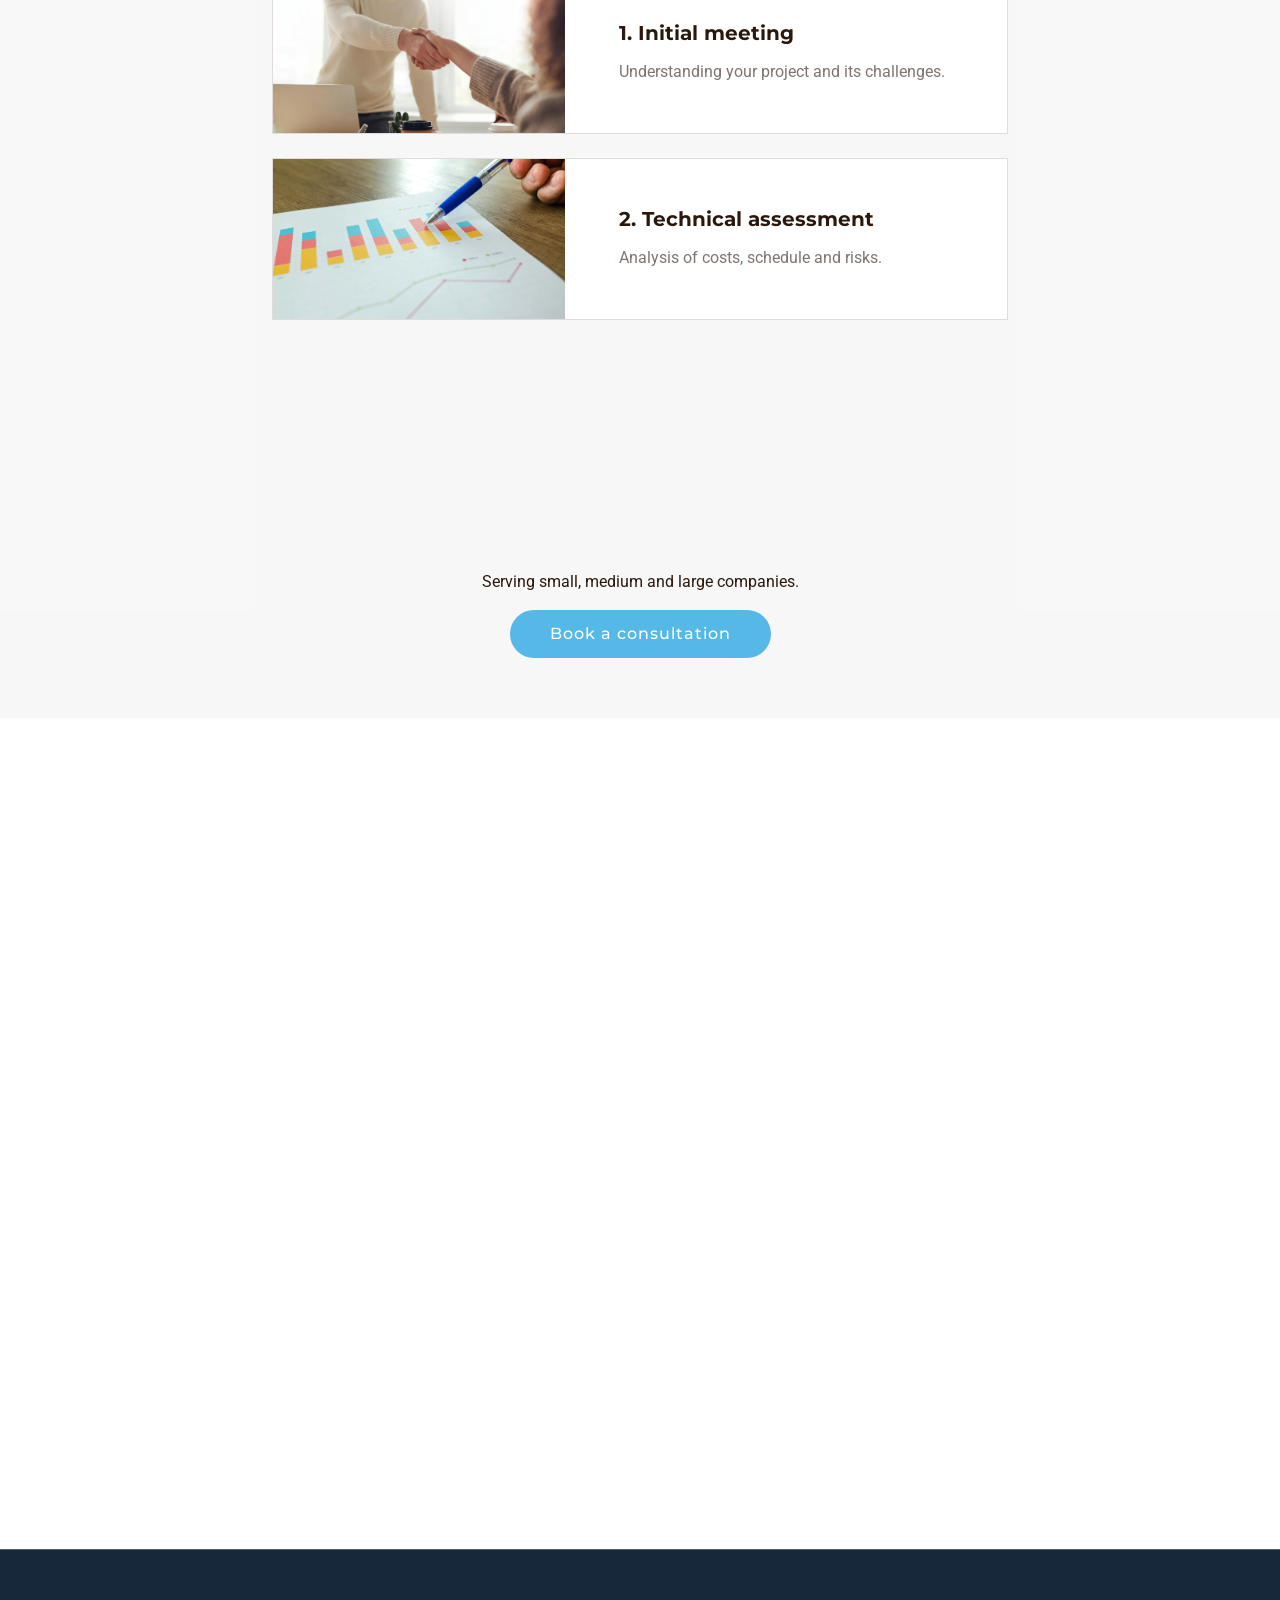
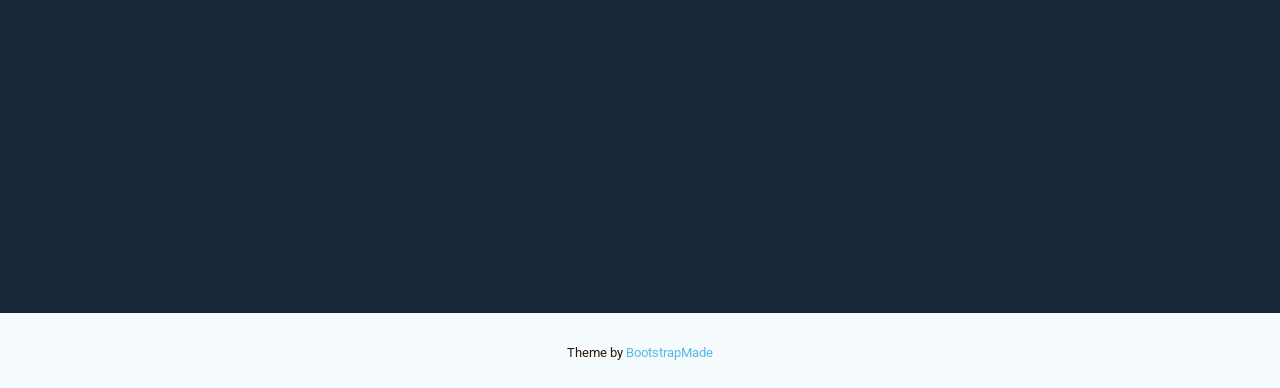
==== commit d883b2db: "Update index.html" ====
--- a/en/index.html
+++ b/en/index.html
@@ -213,7 +213,7 @@
               <h5 class="mb-4">Key projects:</h5>
               <ul>
                 <li><i class="bi bi-check-circle-fill"></i> <span>Itabirito Ore Processing Plant (15 Mtpa)</span></li>
-                <li><i class="bi bi-check-circle-fill"></i> <span>Iron Ore Tailings Filtration (ESG)</span></li>
+                <li><i class="bi bi-check-circle-fill"></i> <span>International experience: Iron Ore Tailings Filtration (ESG)</span></li>
                 <li><i class="bi bi-check-circle-fill"></i> <span>Samarco Pelletizing Plant</span></li>
                 <li><i class="bi bi-check-circle-fill"></i> <span>Veracel Celulose Civil Works</span></li>
                 <li><i class="bi bi-check-circle-fill"></i> <span>Usiminas and Cimpor Expansions</span></li>
